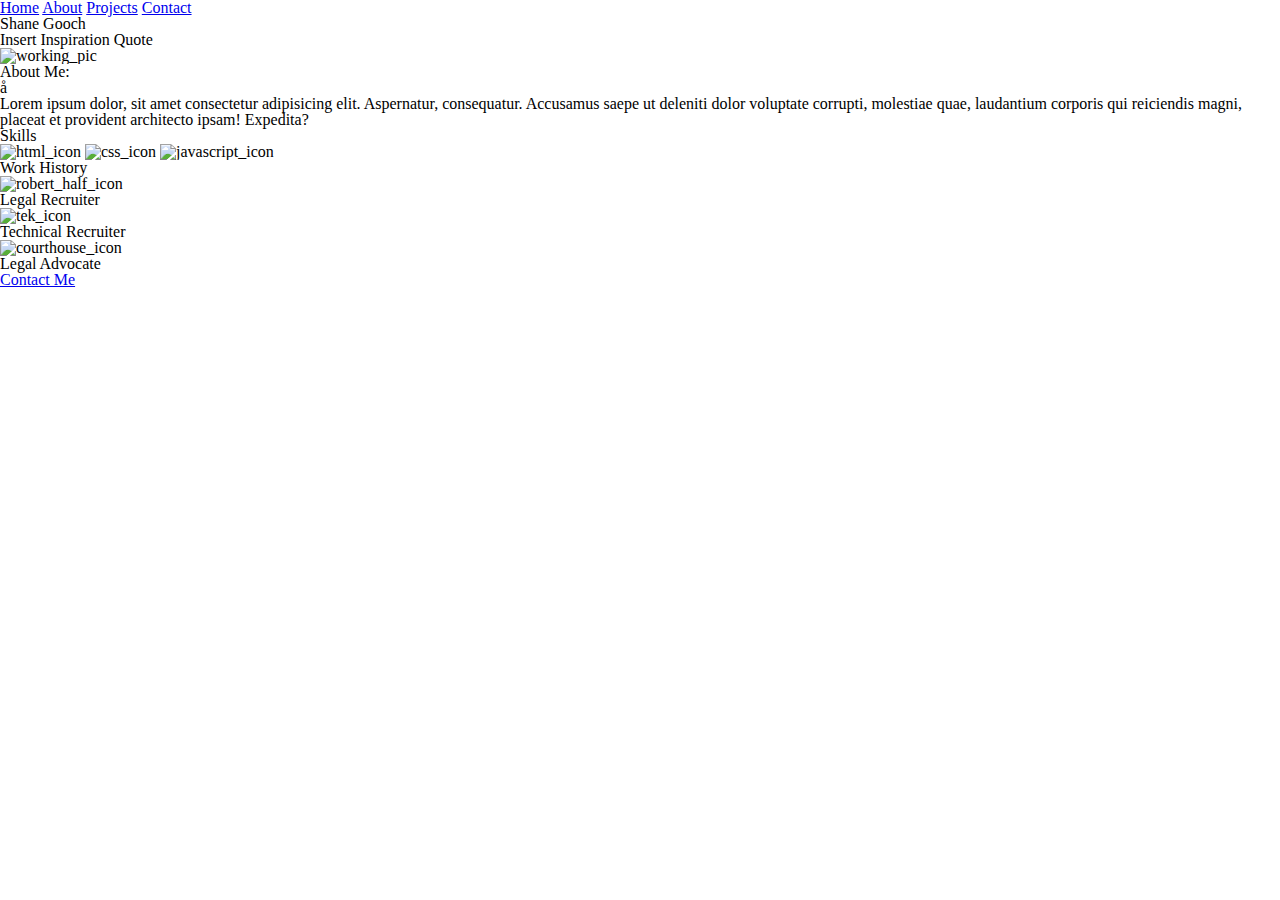
==== index.html @ 6716713f "created html for digital resume" ====
<!doctype html>

<html lang="en">
<head>
  <meta charset="utf-8">

  <title>My Resume</title>

  <link rel="stylesheet" href="css/index.css">

  <!--[if lt IE 9]>
    <script src="https://cdnjs.cloudflare.com/ajax/libs/html5shiv/3.7.3/html5shiv.js"></script>
  <![endif]-->
</head>

<body>
  <div class ="container">

    <!-- Navbar -->
    <section class="navbar">
      <nav>
        <a href="#home">Home</a>
        <a href="#about">About</a>
        <a href="#projects">Projects</a>
        <a href="#contact">Contact</a>
      </nav>
    </section>

    <!-- header -->
    <section class="header">
        <header>
          <h1>Shane Gooch</h1>
          <p>Insert Inspiration Quote</p>
        </header>
    </section>

  <!-- introduction -->
    <section class="intro">
      <img class="working-pic" src="#" alt="working_pic">
      <article class="introarticle">
        <h2>About Me:</h2>
å        <p>Lorem ipsum dolor, sit amet consectetur adipisicing elit. Aspernatur,       consequatur. Accusamus saepe ut deleniti dolor voluptate corrupti, molestiae quae, laudantium corporis qui reiciendis magni, placeat et provident architecto ipsam! Expedita?</p>
      </article>
    </section>

    <!-- Skills Section -->
    <section class="skills-section">
      <h2>Skills</h2>
      <divclass="skills-icon">
        <img class="html" src="#" alt="html_icon">
        <img class="css" src="#" alt="css_icon">
        <img class="javascript" src="#" alt="javascript_icon">
    </div>
    </section>

    <!-- Work History Section -->
    <section class="work-history-section">
      <h3>Work History</h3>
      <div class="work-history">
        <article class="work1">
          <img class='rh_icon' src="#" alt="robert_half_icon">
          <h4>Legal Recruiter</h4>
        </article>
        <article class="work1">
            <img class='tek_icon' src="#" alt="tek_icon">
            <h4>Technical Recruiter</h4>
        </article>
        <article class="work1">
            <img class='courthoue_icon' src="#" alt="courthouse_icon">
            <h4>Legal Advocate</h4>
        </article>
      </div>
    </section>

    <!-- Contact Section -->
    <section class="contact-section">
      <a href="#contact"><h2>Contact Me</h2></a>
    </section>
  </div>
</body>
</html>
---- css/index.css ----
/* http://meyerweb.com/eric/tools/css/reset/ 
   v2.0 | 20110126
   License: none (public domain)
*/
html,
body,
div,
span,
applet,
object,
iframe,
h1,
h2,
h3,
h4,
h5,
h6,
p,
blockquote,
pre,
a,
abbr,
acronym,
address,
big,
cite,
code,
del,
dfn,
em,
img,
ins,
kbd,
q,
s,
samp,
small,
strike,
strong,
sub,
sup,
tt,
var,
b,
u,
i,
center,
dl,
dt,
dd,
ol,
ul,
li,
fieldset,
form,
label,
legend,
table,
caption,
tbody,
tfoot,
thead,
tr,
th,
td,
article,
aside,
canvas,
details,
embed,
figure,
figcaption,
footer,
header,
hgroup,
menu,
nav,
output,
ruby,
section,
summary,
time,
mark,
audio,
video {
  margin: 0;
  padding: 0;
  border: 0;
  font-size: 100%;
  font: inherit;
  vertical-align: baseline;
}
/* HTML5 display-role reset for older browsers */
article,
aside,
details,
figcaption,
figure,
footer,
header,
hgroup,
menu,
nav,
section {
  display: block;
}
body {
  line-height: 1;
}
ol,
ul {
  list-style: none;
}
blockquote,
q {
  quotes: none;
}
blockquote:before,
blockquote:after,
q:before,
q:after {
  content: '';
  content: none;
}
table {
  border-collapse: collapse;
  border-spacing: 0;
}
/* Set every element's box-sizing to border-box */
* {
  box-sizing: border-box;
}
html,
body {
  height: 100%;
}
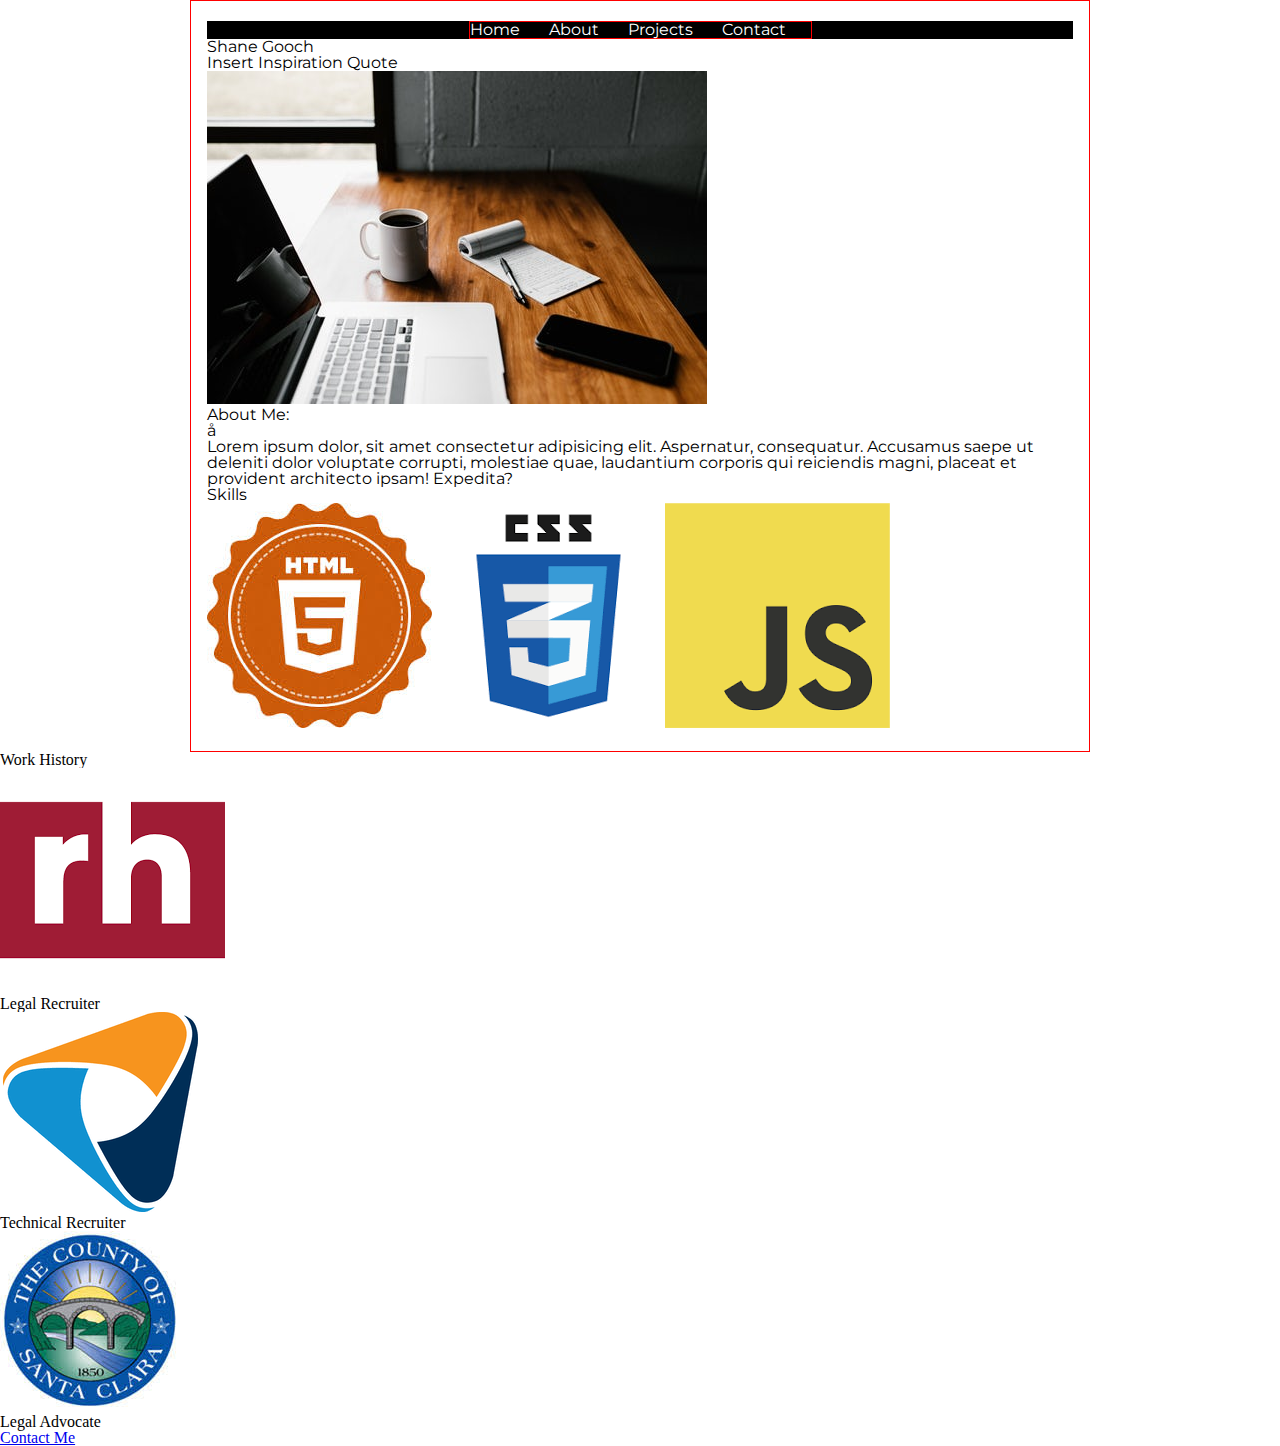
==== commit 1eb277ca: "added css for navbar and header" ====
--- a/index.html
+++ b/index.html
@@ -5,6 +5,8 @@
   <meta charset="utf-8">
 
   <title>My Resume</title>
+
+  <link href="https://fonts.googleapis.com/css?family=Montserrat" rel="stylesheet">
 
   <link rel="stylesheet" href="css/index.css">
 
@@ -36,8 +38,8 @@
 
   <!-- introduction -->
     <section class="intro">
-      <img class="working-pic" src="#" alt="working_pic">
-      <article class="introarticle">
+      <img class="working-pic" src="img/working_pic.jpeg" alt="working_pic">
+      <article class="intro-parapgraph">
         <h2>About Me:</h2>
 å        <p>Lorem ipsum dolor, sit amet consectetur adipisicing elit. Aspernatur,       consequatur. Accusamus saepe ut deleniti dolor voluptate corrupti, molestiae quae, laudantium corporis qui reiciendis magni, placeat et provident architecto ipsam! Expedita?</p>
       </article>
@@ -47,9 +49,9 @@
     <section class="skills-section">
       <h2>Skills</h2>
       <divclass="skills-icon">
-        <img class="html" src="#" alt="html_icon">
-        <img class="css" src="#" alt="css_icon">
-        <img class="javascript" src="#" alt="javascript_icon">
+        <img class="html" src="img/html.jpeg" alt="html_icon">
+        <img class="css" src="img/css.png" alt="css_icon">
+        <img class="javascript" src="img/js.png" alt="javascript_icon">
     </div>
     </section>
 
@@ -58,15 +60,15 @@
       <h3>Work History</h3>
       <div class="work-history">
         <article class="work1">
-          <img class='rh_icon' src="#" alt="robert_half_icon">
+          <img class='rh_icon' src="img/rh_icon.png" alt="robert_half_icon">
           <h4>Legal Recruiter</h4>
         </article>
         <article class="work1">
-            <img class='tek_icon' src="#" alt="tek_icon">
+            <img class='tek_icon' src="img/tek_icon.png" alt="tek_icon">
             <h4>Technical Recruiter</h4>
         </article>
         <article class="work1">
-            <img class='courthoue_icon' src="#" alt="courthouse_icon">
+            <img class='courthoue_icon' src="img/courthouse.jpeg" alt="courthouse_icon">
             <h4>Legal Advocate</h4>
         </article>
       </div>
--- a/css/index.css
+++ b/css/index.css
@@ -134,3 +134,23 @@
 body {
   height: 100%;
 }
+.container {
+  max-width: 900px;
+  margin: 0 auto;
+  border: 1px solid red;
+  padding: 20px 1.25%;
+  font-family: 'Montserrat', sans-serif;
+}
+.navbar {
+  background-color: black;
+  display: flex;
+  justify-content: center;
+}
+.navbar nav {
+  border: 1px solid red;
+}
+.navbar a {
+  margin-right: 25px;
+  text-decoration: none;
+  color: white;
+}
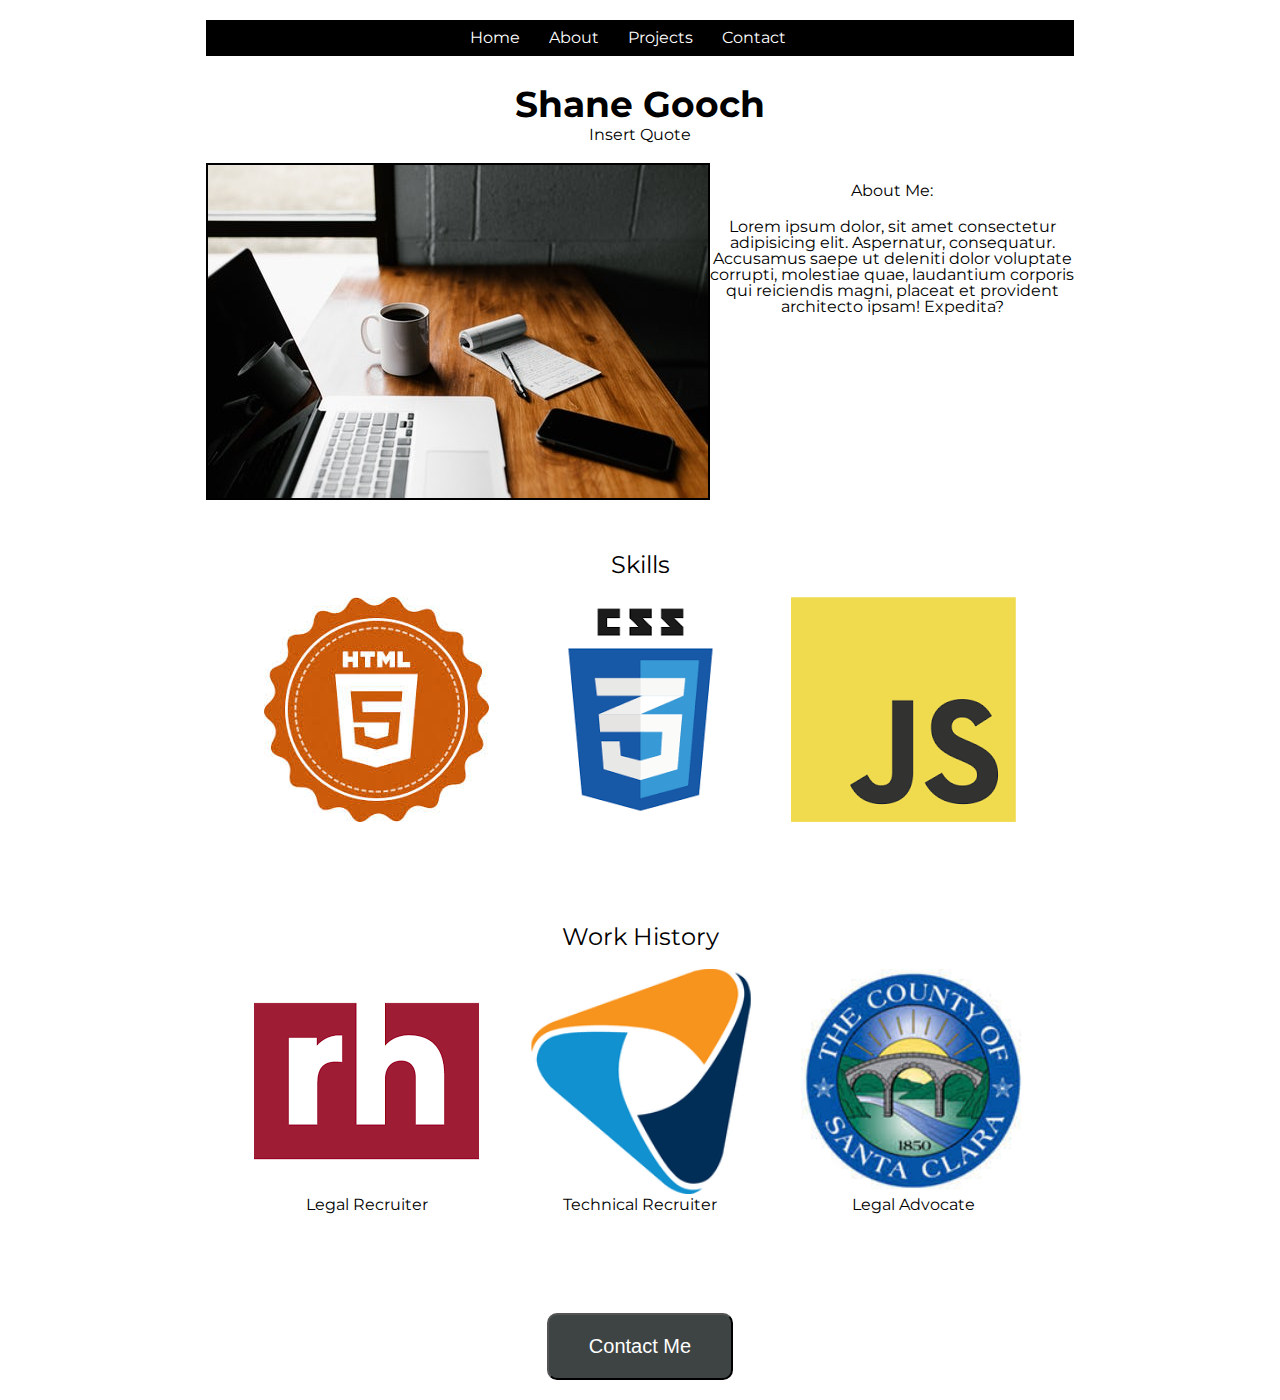
==== commit 064e29ce: "created css for index.html- desktop view" ====
--- a/index.html
+++ b/index.html
@@ -3,6 +3,8 @@
 <html lang="en">
 <head>
   <meta charset="utf-8">
+
+  <meta name="viewpoint" content="width=device-width, initial-scale=1">
 
   <title>My Resume</title>
 
@@ -32,32 +34,39 @@
     <section class="header">
         <header>
           <h1>Shane Gooch</h1>
-          <p>Insert Inspiration Quote</p>
+          <p>Insert Quote</p>
         </header>
     </section>
 
   <!-- introduction -->
     <section class="intro">
-      <img class="working-pic" src="img/working_pic.jpeg" alt="working_pic">
+      <div clas=working_picture_container>
+        <img class="working-pic" src="img/working_pic.jpeg" alt="working_pic">
+      </div>
       <article class="intro-parapgraph">
         <h2>About Me:</h2>
-å        <p>Lorem ipsum dolor, sit amet consectetur adipisicing elit. Aspernatur,       consequatur. Accusamus saepe ut deleniti dolor voluptate corrupti, molestiae quae, laudantium corporis qui reiciendis magni, placeat et provident architecto ipsam! Expedita?</p>
+        <p>Lorem ipsum dolor, sit amet consectetur adipisicing elit. Aspernatur,       consequatur. Accusamus saepe ut deleniti dolor voluptate corrupti, molestiae quae, laudantium corporis qui reiciendis magni, placeat et provident architecto ipsam! Expedita?</p>
       </article>
     </section>
 
     <!-- Skills Section -->
     <section class="skills-section">
       <h2>Skills</h2>
-      <divclass="skills-icon">
-        <img class="html" src="img/html.jpeg" alt="html_icon">
-        <img class="css" src="img/css.png" alt="css_icon">
-        <img class="javascript" src="img/js.png" alt="javascript_icon">
-    </div>
+      <div class="skills-icon">
+        <div class="icon-container">
+          <img class="icon" src="img/html.jpeg" alt="html_icon">
+        </div>
+        <div class="icon-container">
+         <img class="icon" src="img/css.png" alt="css_icon">
+        </div>
+        <div class="icon-container">
+          <img class="icon" src="img/js.png" alt="javascript_icon">
+        </div>
     </section>
 
     <!-- Work History Section -->
     <section class="work-history-section">
-      <h3>Work History</h3>
+      <h2>Work History</h3>
       <div class="work-history">
         <article class="work1">
           <img class='rh_icon' src="img/rh_icon.png" alt="robert_half_icon">
@@ -68,15 +77,15 @@
             <h4>Technical Recruiter</h4>
         </article>
         <article class="work1">
-            <img class='courthoue_icon' src="img/courthouse.jpeg" alt="courthouse_icon">
-            <h4>Legal Advocate</h4>
+            <img class='courthouse_icon' src="img/courthouse.jpeg" alt="courthouse_icon">
+            <h4><span class="text-margin2">Legal Advocate</span></h4>
         </article>
       </div>
     </section>
 
     <!-- Contact Section -->
     <section class="contact-section">
-      <a href="#contact"><h2>Contact Me</h2></a>
+      <a class="button" href=".contact.html"><button>Contact Me</button></a>
     </section>
   </div>
 </body>
--- a/css/index.css
+++ b/css/index.css
@@ -134,10 +134,18 @@
 body {
   height: 100%;
 }
+.flex-center {
+  display: flex;
+  justify-content: center;
+}
+.flex-center2 {
+  display: flex;
+  align-items: center;
+}
 .container {
   max-width: 900px;
   margin: 0 auto;
-  border: 1px solid red;
+  height: auto;
   padding: 20px 1.25%;
   font-family: 'Montserrat', sans-serif;
 }
@@ -147,10 +155,113 @@
   justify-content: center;
 }
 .navbar nav {
-  border: 1px solid red;
+  padding: 10px;
 }
 .navbar a {
   margin-right: 25px;
   text-decoration: none;
   color: white;
 }
+.header {
+  margin-top: 30px;
+}
+.header header {
+  display: flex;
+  flex-direction: column;
+  text-align: center;
+}
+.header h1 {
+  font-weight: bold;
+  font-size: 2.25rem;
+  margin-bottom: 5px;
+}
+.intro {
+  display: flex;
+  flex-direction: row;
+  margin-top: 20px;
+}
+.intro .working_picture_container {
+  width: 100%;
+  height: auto;
+}
+.intro .working-pic {
+  object-fit: contain;
+  border: 2px solid black;
+}
+.intro .intro-parapgraph {
+  text-align: center;
+}
+.intro h2 {
+  margin: 20px 0px;
+}
+.skills-section {
+  text-align: center;
+  margin-top: 50px;
+  margin-bottom: 100px;
+}
+.skills-section h2 {
+  font-size: 1.5rem;
+  font-weight: calc(bold - 10%);
+}
+.skills-section .skills-icon {
+  margin: 20px;
+  display: flex;
+  flex-direction: row;
+  justify-content: space-evenly;
+}
+.work-history-section {
+  text-align: center;
+  margin-top: 40px;
+}
+.work-history-section h2 {
+  font-size: 1.5rem;
+  font-weight: calc(bold - 10%);
+}
+.work-history-section .work-history {
+  margin-top: 20px;
+  display: flex;
+  flex-direction: row;
+  justify-content: space-evenly;
+}
+.work-history-section .work-history .tek_icon {
+  width: 225px;
+  height: 225px;
+}
+.work-history-section .work-history .courthouse_icon {
+  width: 225px;
+  height: 225px;
+}
+.contact-section {
+  margin-top: 50px;
+  text-align: center;
+}
+.contact-section button {
+  margin-top: 50px;
+  background-color: #3e4444;
+  color: white;
+  padding: 20px 40px;
+  font-size: 1.25rem;
+  border-radius: 10px;
+}
+@media (max-width: 500px) {
+  .container {
+    margin: 0 auto;
+    height: auto;
+    padding: 20px 1.25%;
+  }
+  nav {
+    display: flex;
+    flex-direction: column;
+  }
+  a {
+    padding: 5px;
+  }
+  .working-pic {
+    display: none;
+  }
+  .skills-icon {
+    border: 1px solid red;
+    display: flex;
+    flex-direction: column;
+  }
+}
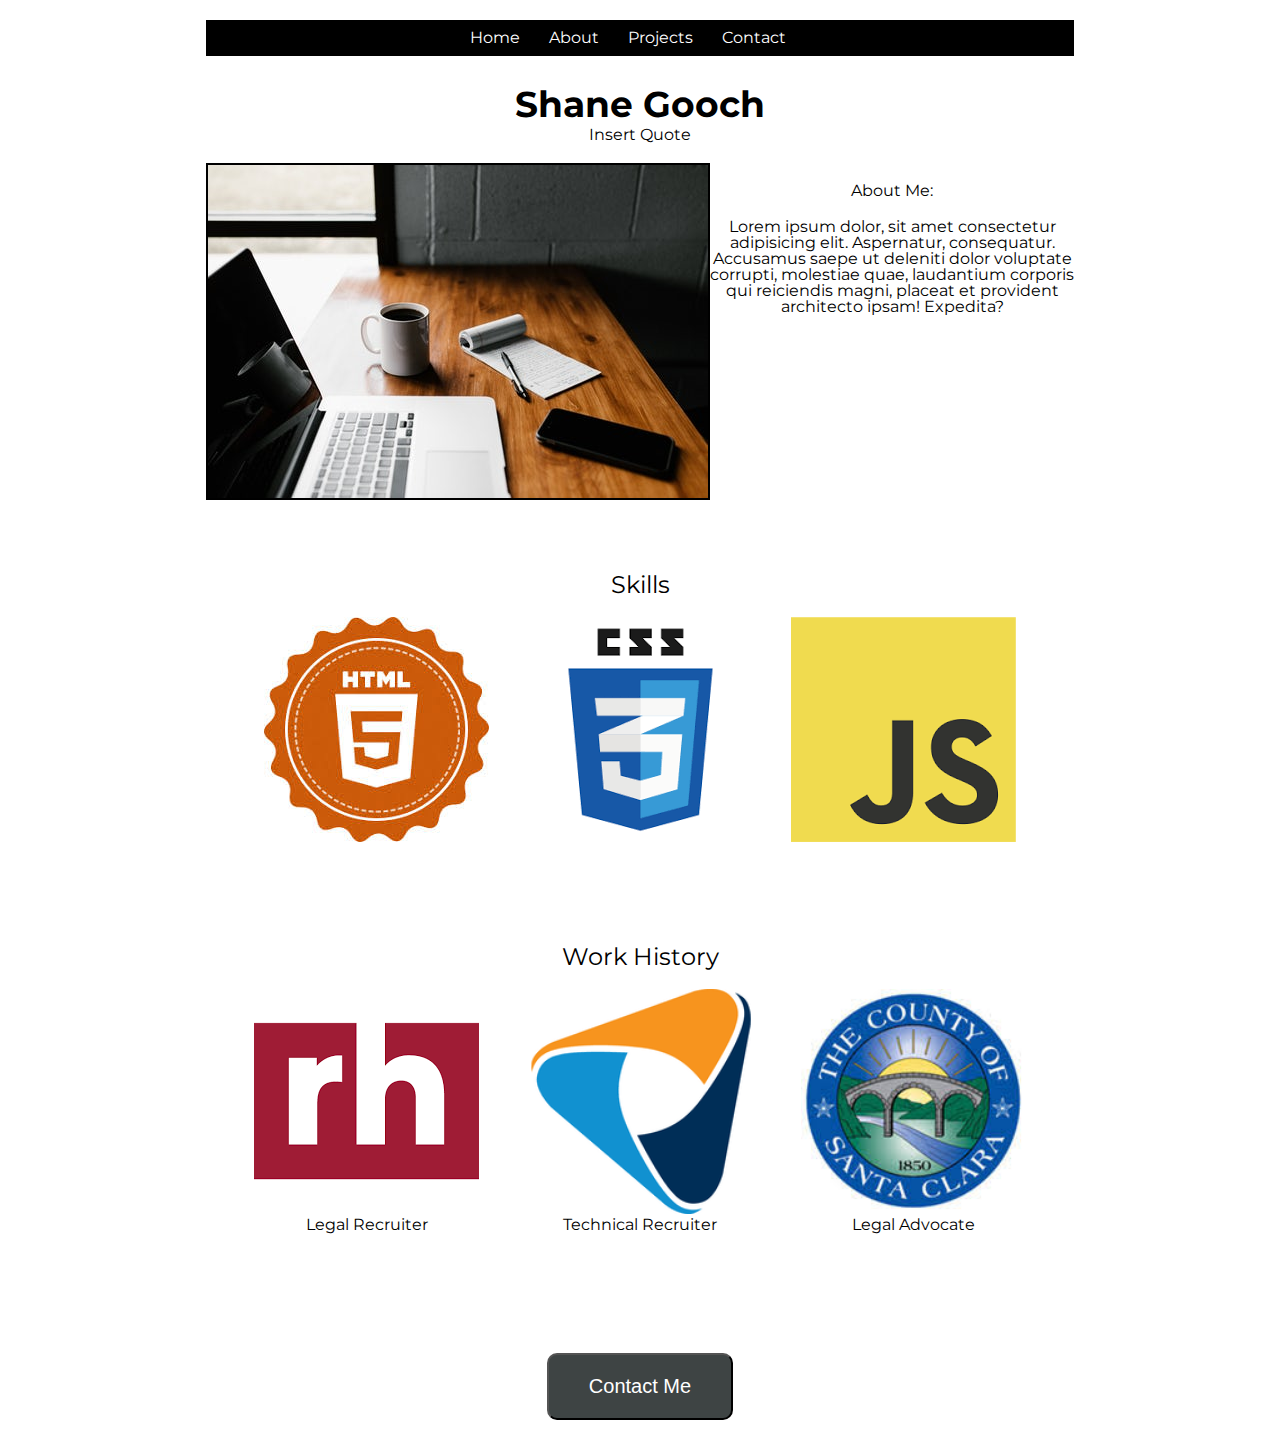
==== commit 5d00c0e6: "fixed mobile version in css" ====
--- a/index.html
+++ b/index.html
@@ -66,7 +66,7 @@
 
     <!-- Work History Section -->
     <section class="work-history-section">
-      <h2>Work History</h3>
+      <h2>Work History</h2>
       <div class="work-history">
         <article class="work1">
           <img class='rh_icon' src="img/rh_icon.png" alt="robert_half_icon">
--- a/css/index.css
+++ b/css/index.css
@@ -134,14 +134,6 @@
 body {
   height: 100%;
 }
-.flex-center {
-  display: flex;
-  justify-content: center;
-}
-.flex-center2 {
-  display: flex;
-  align-items: center;
-}
 .container {
   max-width: 900px;
   margin: 0 auto;
@@ -196,7 +188,7 @@
 }
 .skills-section {
   text-align: center;
-  margin-top: 50px;
+  margin-top: 70px;
   margin-bottom: 100px;
 }
 .skills-section h2 {
@@ -209,11 +201,18 @@
   flex-direction: row;
   justify-content: space-evenly;
 }
+@media (max-width: 500px) {
+  .skills-section .skills-icon {
+    display: flex;
+    flex-direction: column;
+  }
+}
 .work-history-section {
   text-align: center;
   margin-top: 40px;
 }
 .work-history-section h2 {
+  margin-bottom: 20px;
   font-size: 1.5rem;
   font-weight: calc(bold - 10%);
 }
@@ -222,6 +221,15 @@
   display: flex;
   flex-direction: row;
   justify-content: space-evenly;
+}
+@media (max-width: 500px) {
+  .work-history-section .work-history {
+    display: flex;
+    flex-direction: column;
+  }
+  .work-history-section .work-history h4 {
+    margin-bottom: 15px;
+  }
 }
 .work-history-section .work-history .tek_icon {
   width: 225px;
@@ -232,7 +240,7 @@
   height: 225px;
 }
 .contact-section {
-  margin-top: 50px;
+  margin-top: 70px;
   text-align: center;
 }
 .contact-section button {
@@ -245,9 +253,7 @@
 }
 @media (max-width: 500px) {
   .container {
-    margin: 0 auto;
-    height: auto;
-    padding: 20px 1.25%;
+    width: 500px;
   }
   nav {
     display: flex;
@@ -259,9 +265,8 @@
   .working-pic {
     display: none;
   }
-  .skills-icon {
-    border: 1px solid red;
-    display: flex;
-    flex-direction: column;
-  }
-}
+  .work-history {
+    display: flex;
+    flex-direction: column;
+  }
+}
